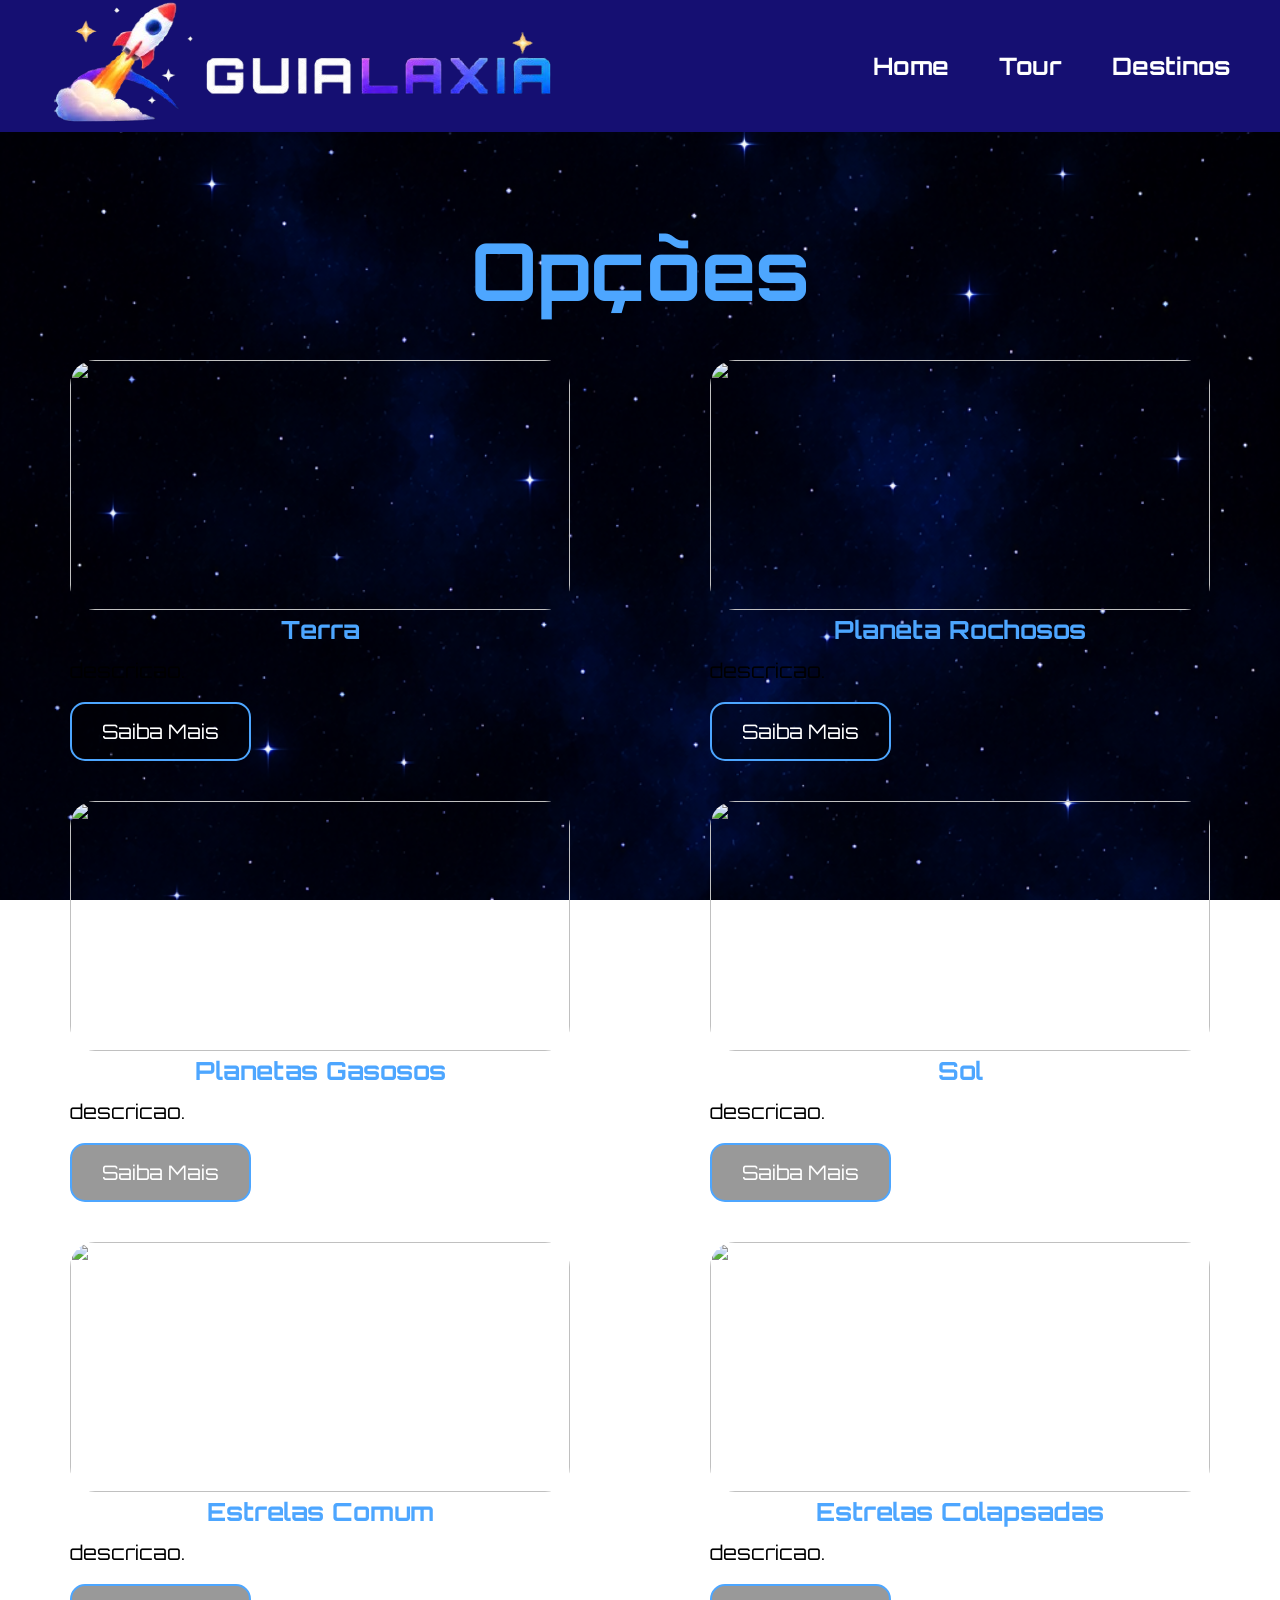
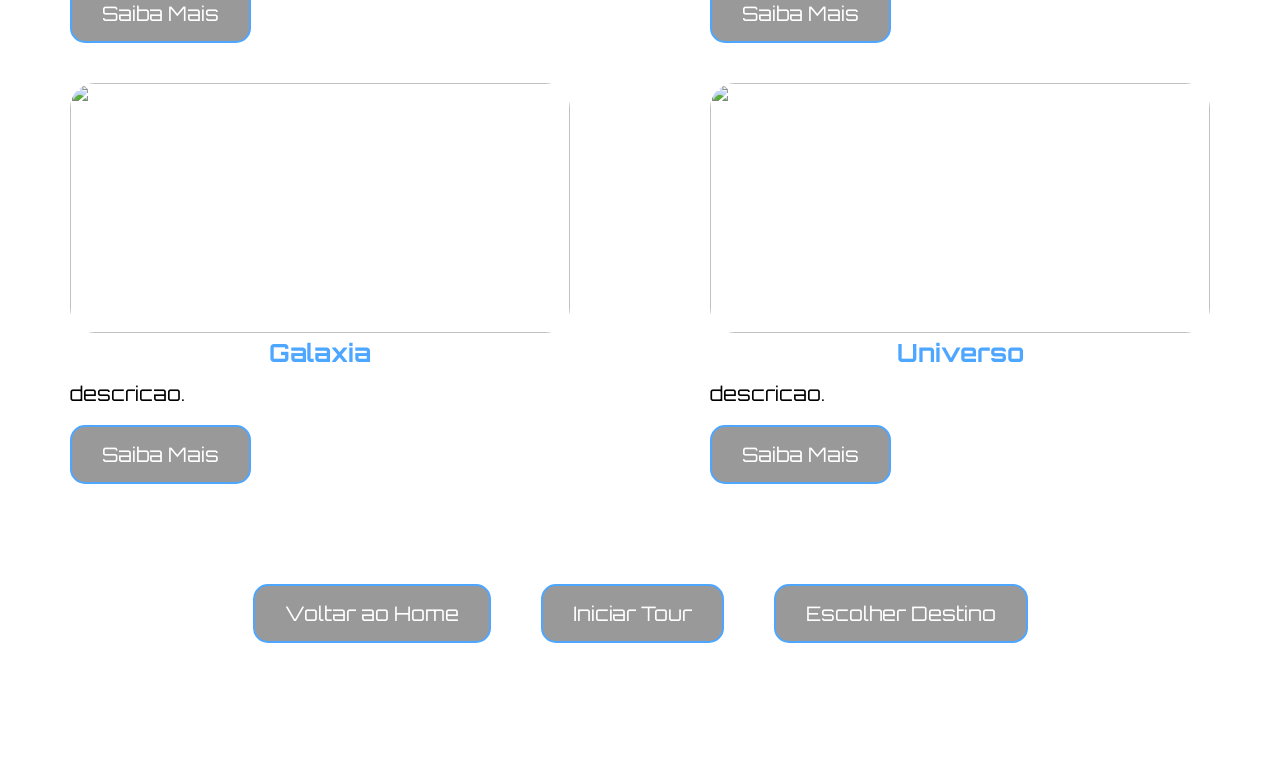
==== destinos.html @ b0b8a468 "commit guilherme" ====
<!DOCTYPE html>
<html lang="en">
    <head>
    <meta charset="UTF-8">
    <meta name="viewport" content="width=device-width, initial-scale=1.0">
        <link rel="shortcut icon" href="Guialaxia/ícone.png" type="Guialaxia/ícone.png">
        <link rel="stylesheet" href="site2.css"><link rel="stylesheet" href="destino.css">
    <title>Opções</title>
    </head>
<body>
    <div class="fundo">
        <div class="camada"></div>
        <div class="camada"></div>
    </div>
    <header>
        <div id="menu">
            <div class="logo">
                <img src="imagens/logo.png" alt="logo">
            </div>
            <nav>
                <a href="index.html">Home</a>
                <a href="terra.html">Tour</a>
                <a href="destinos.html">Destinos</a>
            </nav>
        </div>
      
    </header>
    <main>
        <h1 class="titulo">Opções</h1>
    
        <section class="modalidades">
            <div class="cards">
                <img src="https://static.todamateria.com.br/upload/pl/an/planetaterra-cke.jpg" alt="">
                 <div class="texto">
                    <h2>Terra</h2>
                    <p>descricao.</p>
                    <a href="terra.html">Saiba Mais</a>
                </div>
        </div> 

            <div class="cards">
                <img src="https://i.pinimg.com/736x/63/f7/3c/63f73cb4a29f17181fcb886603ca78b7.jpg" alt="">
                <div class="texto">
                    <h2>Planeta Rochosos</h2>
                    <p>descricao.</p>
                    <a href="PlanetaR.html">Saiba Mais</a>
                </div>
    
            </div>
    
            <div class="cards">
                <img src="https://s2.static.brasilescola.uol.com.br/be/2021/04/planeta-urano.jpg" alt="">
                <div class="texto">
                    <h2>Planetas Gasosos</h2>
                    <p>descricao.</p>
                    <a href="planetaG.html">Saiba Mais</a>
                </div>
    
            </div>
    
            <div class="cards">
                <img src="https://st.depositphotos.com/1005844/1342/i/450/depositphotos_13427695-stock-photo-sun-in-space.jpg" alt="">
                <div class="texto">
                    <h2>Sol</h2>
                    <p>descricao.</p>
                    <a href="sol.html">Saiba Mais</a>
                </div>
    
            </div>
    
            <div class="cards">
                <img src="https://tm.ibxk.com.br/2024/02/06/06154633585229.jpg" alt="">
                <div class="texto">
                    <h2>Estrelas Comum</h2>
                    <p>descricao.</p>
                    <a href="estrelas.html">Saiba Mais</a>
                </div>
    
            </div>
    
            <div class="cards">
                <img src="https://www.espacotempo.com.br/wp-content/uploads/2024/05/estrela-de-neutrons.jpg" alt="">
                <div class="texto">
                    <h2>Estrelas Colapsadas</h2>
                    <p>descricao.</p>
                    <a href="EstrelaC.html">Saiba Mais</a>
                </div>
    
            </div>
    
            <div class="cards">
                <img src="https://ichef.bbci.co.uk/ace/standard/976/cpsprodpb/092F/production/_123315320_gettyimages-85757595.jpg "alt="">
                <div class="texto">
                    <h2>Galaxia</h2>
                    <p>descricao.</p>
                    <a href="Galaxia.html">Saiba Mais</a>
                </div>
    
            </div>
    
          <div class="cards">
        <img src="https://www2.ifsc.usp.br/portal-ifsc/site-antigo/images/stories/UNIVERSO-350.jpg" alt="">
             <div class="texto">
             <h2>Universo</h2>
                <p>descricao.</p>
                <a href="Universo.html">Saiba Mais</a>
            </div>
        </div>

</section>
    <section class="navegacao">

    <a href="index.html">Voltar ao Home</a>

    <a href="terra.html">Iniciar Tour</a>

    <a href="destinos.html">Escolher Destino</a>

    </section>

<footer>
    <p>© 2026 Guialaxia - Todos os direitos reservados.</p>
</footer>

</main>
</body>
</html>
---- destino.css ----
@import url('https://fonts.googleapis.com/css2?family=Orbitron:wght@400..900&display=swap');

*{
    margin: 0px;
    padding: 0px;
    box-sizing: border-box;
}

.texto p{
    font-family: 'Orbitron';
    font-size: 20px; 
    color: black;
    line-height: 1.6; 
}
.texto a{
    display: inline-block;
    text-decoration: none;
    color: white;
    font-family: 'Orbitron';
    font-size: 20px;
    padding: 15px 30px;
    border: 2px solid #4da6ff;
    border-radius: 15px;
    background-color: rgba(0,0,0,0.4);
    transition: 0.3s;
    margin-top: 15px;
}

.texto a:hover{
    transform: translateY(-5px);
    background-color: #4da6ff;

    box-shadow:
        0 0 15px #4da6ff,
        0 0 30px #4da6ff;
}

.modalidades img{
    
    width: 500px;
    height: 250px;
    object-fit: cover;

    border-radius: 25px;
}

.modalidades{

    display: grid;
    grid-template-columns: repeat(2, 1fr);
    gap: 40px;
    justify-items: center;
}

.cards{
    width: 100%;
    max-width: 500px;
}

.fundo{
    position: fixed;
    top: 0;
    left: 0;
    width: 200%;
    height: 100vh;
    display: flex;
    z-index: -1;
    animation: fundo 30s linear infinite;
}

.titulo{
    font-size: 80px;
}

.camada{
    width: 100%;
    height: 100%;
    background-image: url(imagens/fundo.png);
    background-size: cover;
    background-repeat: no-repeat;
}

@keyframes fundo{
    from{
        transform: translateX(0);
    }

    to{
        transform: translateX(-50%);
    }
}

#menu{
    display: flex;
    justify-content: space-between;
    align-items: center;
    padding: 0 50px;
    background-color: #150f72;
    position: fixed;
    top: 0;
    width: 100%;
}

nav{
    display: flex;
    gap: 50px;
}

nav a{
    text-decoration: none;
    color: white;
    font-weight: bold;
    font-family: 'Orbitron';
    font-size: 24px;
}

nav a:hover{
    color: red;
}

h1{
    padding: 40px;
    padding-top: 200px;
    text-align: center;
    color: #4da6ff;
    font-weight: bold;
    font-family: 'Orbitron';
    font-size: 40px;
}

main{
    max-width: 1700px;
    margin: auto;
    padding: 20px;
}

.introducao{
    color: white;
    text-align: justify;
    font-size: 18px;
    font-family: 'Orbitron';
}

.conteudo{
    color: white;
    display: grid;
    grid-template-columns: 1fr 1fr 1fr;
    gap: 50px;
    align-items: center;
    justify-content: center;
    font-size: 18px;
    margin-top: 40px;
}

.esquerda{
    font-size: 20px;
    text-align: justify;
    min-height: 500px;
}

li{
    margin-left: 20px;
}

.centro{
    display: flex;
    justify-content: center;
    align-items: center;
    min-height: 500px;
}

.terra{
    width: 300px;
    height: 300px;
    border-radius: 50%;

    background-image: url(imagens/terra.png);
    background-size: cover;
    background-repeat: repeat-x;

    animation: terra-girando 8s linear infinite;

    box-shadow:
        0 0 20px #4da6ff,
        0 0 50px #4da6ff;
}

.negro{
    width: 300px;
    height: 300px;
    border-radius: 50%;

    background-image: url(imagens/BuracoNegro.png);
    background-size: cover;
    background-repeat: repeat-x;

    animation: terra-girando 8s linear infinite;

    box-shadow:
        0 0 20px #ff9900,
        0 0 50px #ff6600;
}

@keyframes terra-girando{
    from{
        background-position: 0 0;
    }

    to{
        background-position: -539.6px 0;
    }
}

.direita{
    font-size: 20px;
    text-align: justify;
    min-height: 500px;
}

@media (max-width: 1200px){

    .conteudo{
        grid-template-columns: 1fr;
        gap: 40px;
    }

    .esquerda,
    .centro,
    .direita{
        width: 100%;
    }
}

.conclusao{
    color: white;
    text-align: center;
    font-size: 18px;
    font-family: 'Orbitron';
}

.navegacao{
    display: flex;
    justify-content: center;
    gap: 50px;
    flex-wrap: wrap;
    margin: 100px 0 50px 0;
}

.navegacao a{
    text-decoration: none;
    color: white;
    font-family: 'Orbitron';
    font-size: 20px;
    padding: 15px 30px;
    border: 2px solid #4da6ff;
    border-radius: 15px;
    background-color: rgba(0,0,0,0.4);
    transition: 0.3s;
}

.navegacao a:hover{
    transform: translateY(-5px);

    background-color: #4da6ff;

    box-shadow:
        0 0 15px #4da6ff,
        0 0 30px #4da6ff;
}

footer{
    padding: 25px;
    text-align: center;
    color: white;
}

h2{
    color: #4da6ff;
    text-align: center;
    font-size: 25px;
    font-family: 'Orbitron';
    padding-bottom: 10px;
}
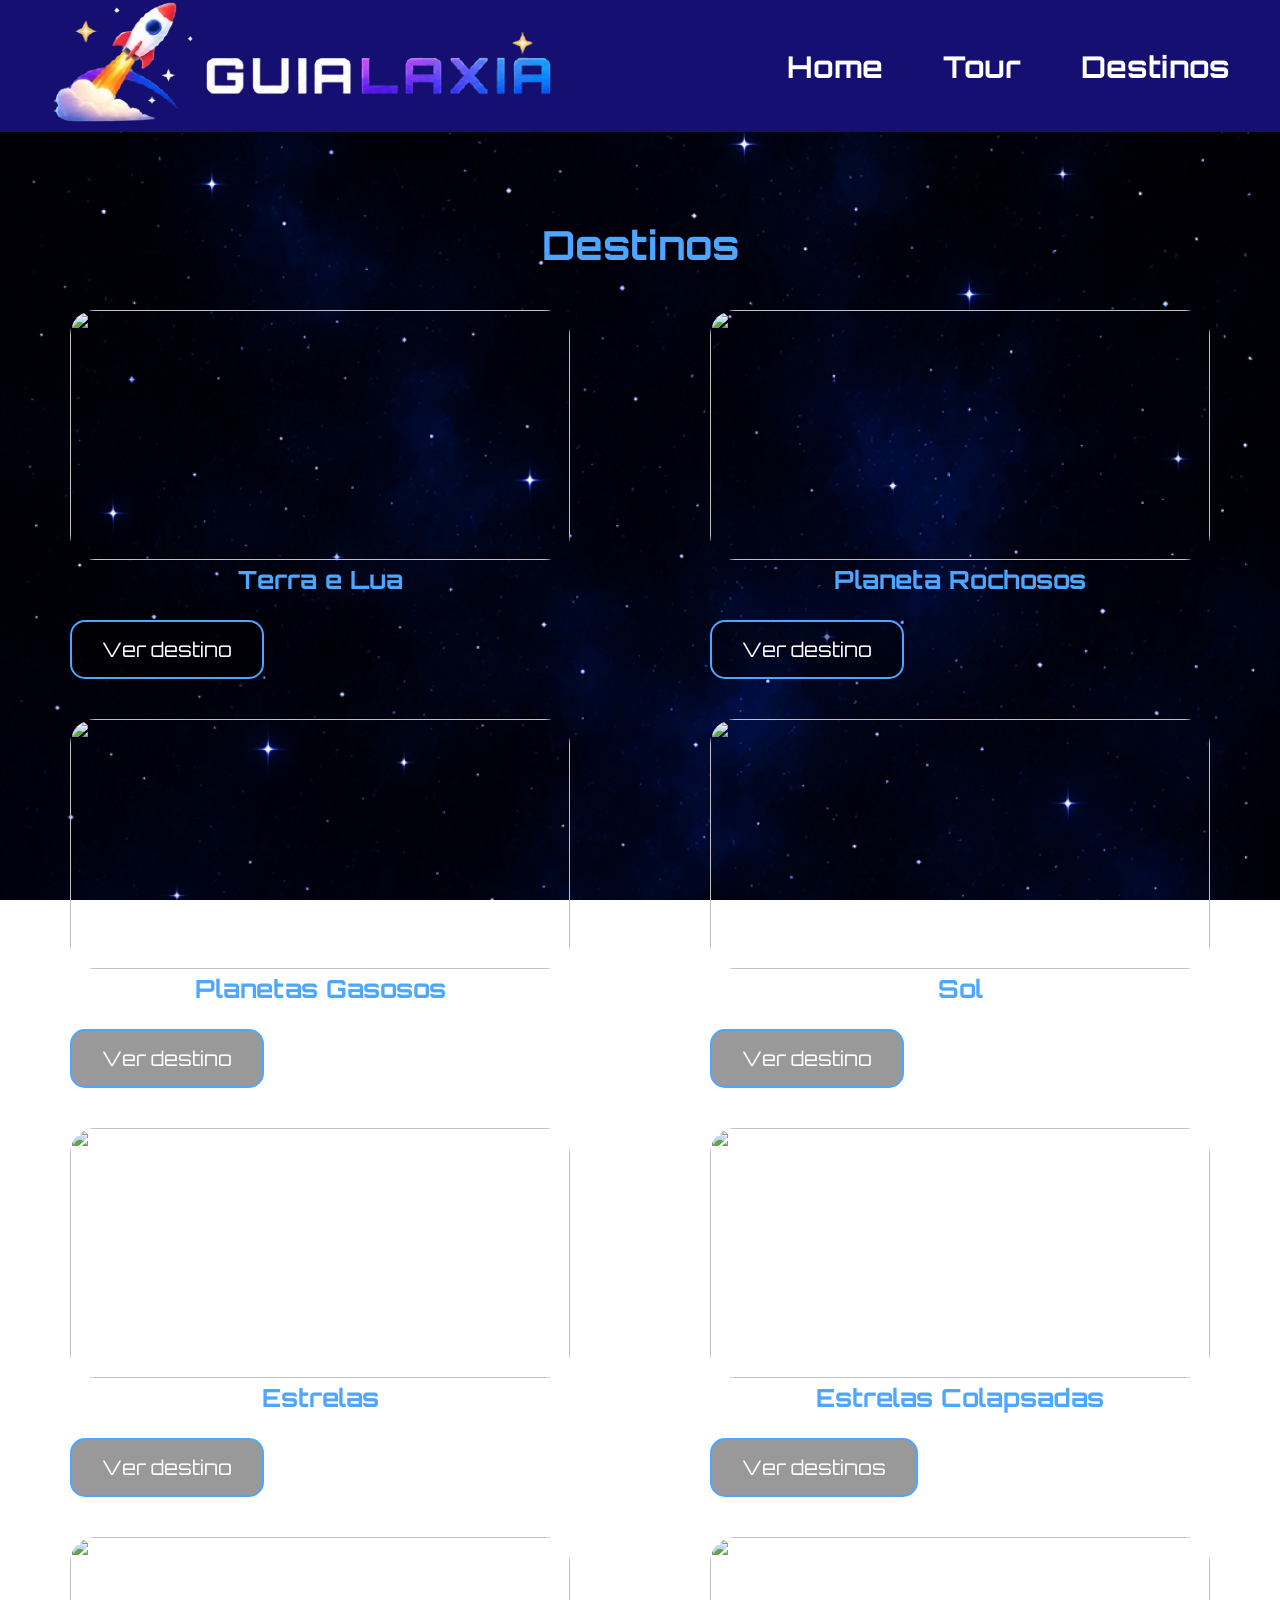
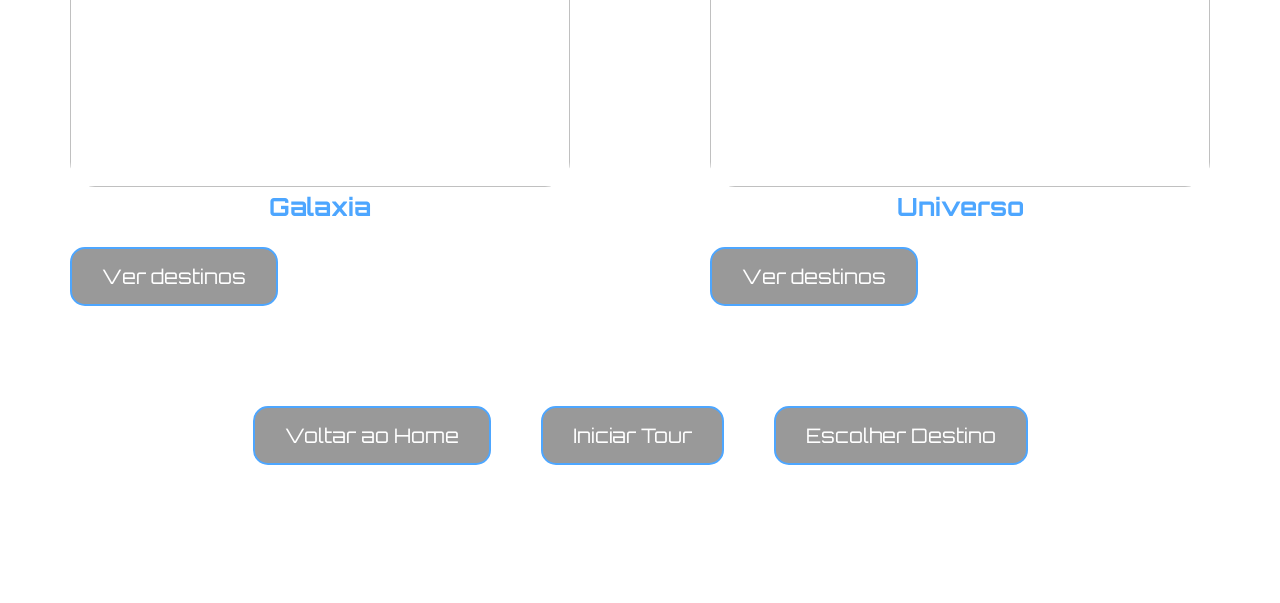
==== commit e941eda7: "Destinos arrumado e terra terminada" ====
--- a/destinos.html
+++ b/destinos.html
@@ -1,12 +1,14 @@
 <!DOCTYPE html>
 <html lang="en">
-    <head>
+
+<head>
     <meta charset="UTF-8">
     <meta name="viewport" content="width=device-width, initial-scale=1.0">
-        <link rel="shortcut icon" href="Guialaxia/ícone.png" type="Guialaxia/ícone.png">
-        <link rel="stylesheet" href="site2.css"><link rel="stylesheet" href="destino.css">
+    <link rel="shortcut icon" href="imagens/ícone.png" type="image/x-icon">
+    <link rel="stylesheet" href="destino.css">
     <title>Opções</title>
-    </head>
+</head>
+
 <body>
     <div class="fundo">
         <div class="camada"></div>
@@ -23,105 +25,99 @@
                 <a href="destinos.html">Destinos</a>
             </nav>
         </div>
-      
+
     </header>
     <main>
-        <h1 class="titulo">Opções</h1>
-    
+        <h1 class="titulo">Destinos</h1>
+
         <section class="modalidades">
             <div class="cards">
                 <img src="https://static.todamateria.com.br/upload/pl/an/planetaterra-cke.jpg" alt="">
-                 <div class="texto">
-                    <h2>Terra</h2>
-                    <p>descricao.</p>
-                    <a href="terra.html">Saiba Mais</a>
+                <div class="texto">
+                    <h2>Terra e Lua</h2>
+                    <a href="terra_e_lua.html">Ver destino</a>
                 </div>
-        </div> 
+            </div>
 
             <div class="cards">
                 <img src="https://i.pinimg.com/736x/63/f7/3c/63f73cb4a29f17181fcb886603ca78b7.jpg" alt="">
                 <div class="texto">
                     <h2>Planeta Rochosos</h2>
-                    <p>descricao.</p>
-                    <a href="PlanetaR.html">Saiba Mais</a>
+                    <a href="PlanetasR.html">Ver destino</a>
                 </div>
-    
+
             </div>
-    
+
             <div class="cards">
                 <img src="https://s2.static.brasilescola.uol.com.br/be/2021/04/planeta-urano.jpg" alt="">
                 <div class="texto">
                     <h2>Planetas Gasosos</h2>
-                    <p>descricao.</p>
-                    <a href="planetaG.html">Saiba Mais</a>
+                    <a href="planetasG.html">Ver destino</a>
                 </div>
-    
+
             </div>
-    
+
             <div class="cards">
-                <img src="https://st.depositphotos.com/1005844/1342/i/450/depositphotos_13427695-stock-photo-sun-in-space.jpg" alt="">
+                <img src="https://st.depositphotos.com/1005844/1342/i/450/depositphotos_13427695-stock-photo-sun-in-space.jpg"
+                    alt="">
                 <div class="texto">
                     <h2>Sol</h2>
-                    <p>descricao.</p>
-                    <a href="sol.html">Saiba Mais</a>
+                    <a href="sol.html">Ver destino</a>
                 </div>
-    
+
             </div>
-    
+
             <div class="cards">
                 <img src="https://tm.ibxk.com.br/2024/02/06/06154633585229.jpg" alt="">
                 <div class="texto">
-                    <h2>Estrelas Comum</h2>
-                    <p>descricao.</p>
-                    <a href="estrelas.html">Saiba Mais</a>
+                    <h2>Estrelas</h2>
+                    <a href="estrelas.html">Ver destino</a>
                 </div>
-    
+
             </div>
-    
+
             <div class="cards">
                 <img src="https://www.espacotempo.com.br/wp-content/uploads/2024/05/estrela-de-neutrons.jpg" alt="">
                 <div class="texto">
                     <h2>Estrelas Colapsadas</h2>
-                    <p>descricao.</p>
-                    <a href="EstrelaC.html">Saiba Mais</a>
+                    <a href="EstrelaC.html">Ver destinos</a>
                 </div>
-    
+
             </div>
-    
+
             <div class="cards">
-                <img src="https://ichef.bbci.co.uk/ace/standard/976/cpsprodpb/092F/production/_123315320_gettyimages-85757595.jpg "alt="">
+                <img src="https://ichef.bbci.co.uk/ace/standard/976/cpsprodpb/092F/production/_123315320_gettyimages-85757595.jpg "
+                    alt="">
                 <div class="texto">
                     <h2>Galaxia</h2>
-                    <p>descricao.</p>
-                    <a href="Galaxia.html">Saiba Mais</a>
+                    <a href="Galaxia.html">Ver destinos</a>
                 </div>
-    
+
             </div>
-    
-          <div class="cards">
-        <img src="https://www2.ifsc.usp.br/portal-ifsc/site-antigo/images/stories/UNIVERSO-350.jpg" alt="">
-             <div class="texto">
-             <h2>Universo</h2>
-                <p>descricao.</p>
-                <a href="Universo.html">Saiba Mais</a>
+
+            <div class="cards">
+                <img src="https://www2.ifsc.usp.br/portal-ifsc/site-antigo/images/stories/UNIVERSO-350.jpg" alt="">
+                <div class="texto">
+                    <h2>Universo</h2>
+                    <a href="Universo.html">Ver destinos</a>
+                </div>
             </div>
-        </div>
 
-</section>
-    <section class="navegacao">
+        </section>
+        <section class="navegacao">
 
-    <a href="index.html">Voltar ao Home</a>
+            <a href="index.html">Voltar ao Home</a>
 
-    <a href="terra.html">Iniciar Tour</a>
+            <a href="terra_e_lua.html">Iniciar Tour</a>
 
-    <a href="destinos.html">Escolher Destino</a>
+            <a href="destinos.html">Escolher Destino</a>
 
-    </section>
+        </section>
 
-<footer>
-    <p>© 2026 Guialaxia - Todos os direitos reservados.</p>
-</footer>
+        <footer>
+            <p>© 2026 Guialaxia - Todos os direitos reservados.</p>
+        </footer>
 
-</main>
+    </main>
 </body>
 </html>
--- a/destino.css
+++ b/destino.css
@@ -66,10 +66,6 @@
     display: flex;
     z-index: -1;
     animation: fundo 30s linear infinite;
-}
-
-.titulo{
-    font-size: 80px;
 }
 
 .camada{
@@ -103,7 +99,7 @@
 
 nav{
     display: flex;
-    gap: 50px;
+    gap: 60px;
 }
 
 nav a{
@@ -111,7 +107,7 @@
     color: white;
     font-weight: bold;
     font-family: 'Orbitron';
-    font-size: 24px;
+    font-size: 30px;
 }
 
 nav a:hover{
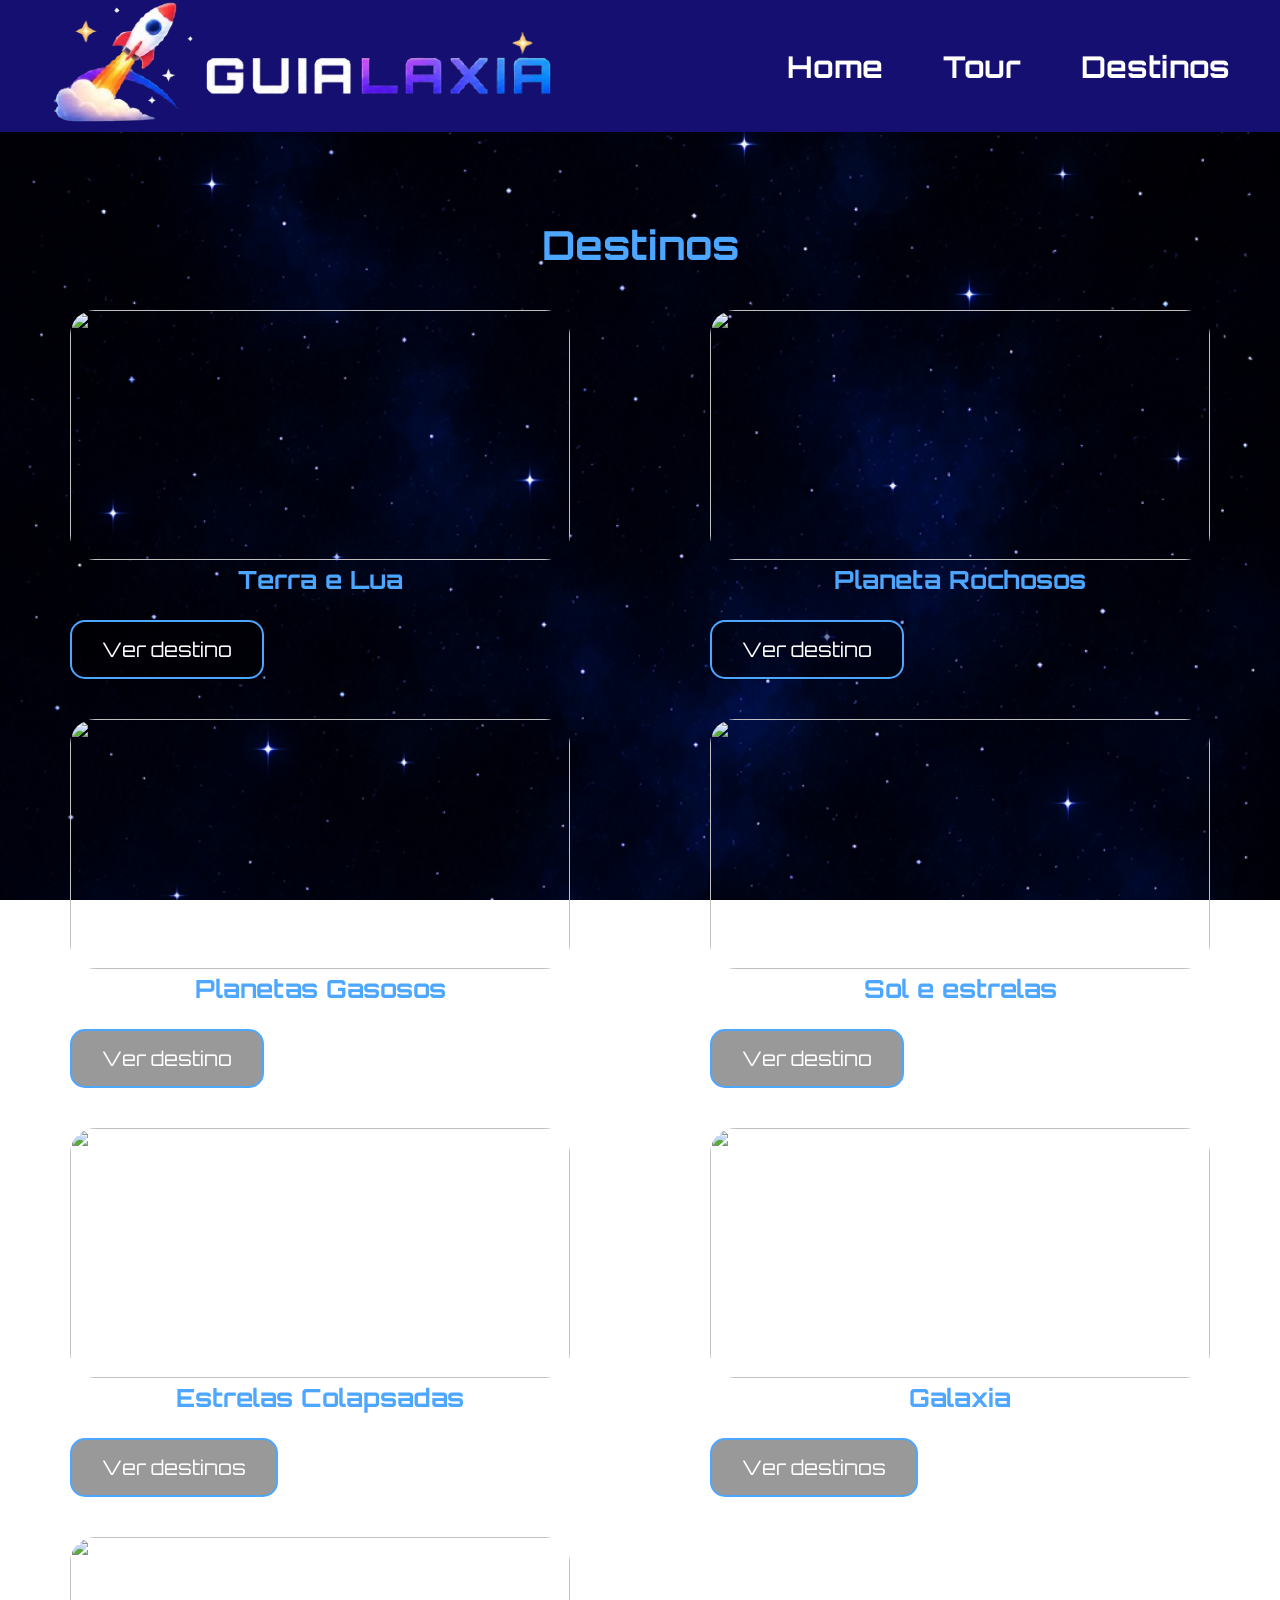
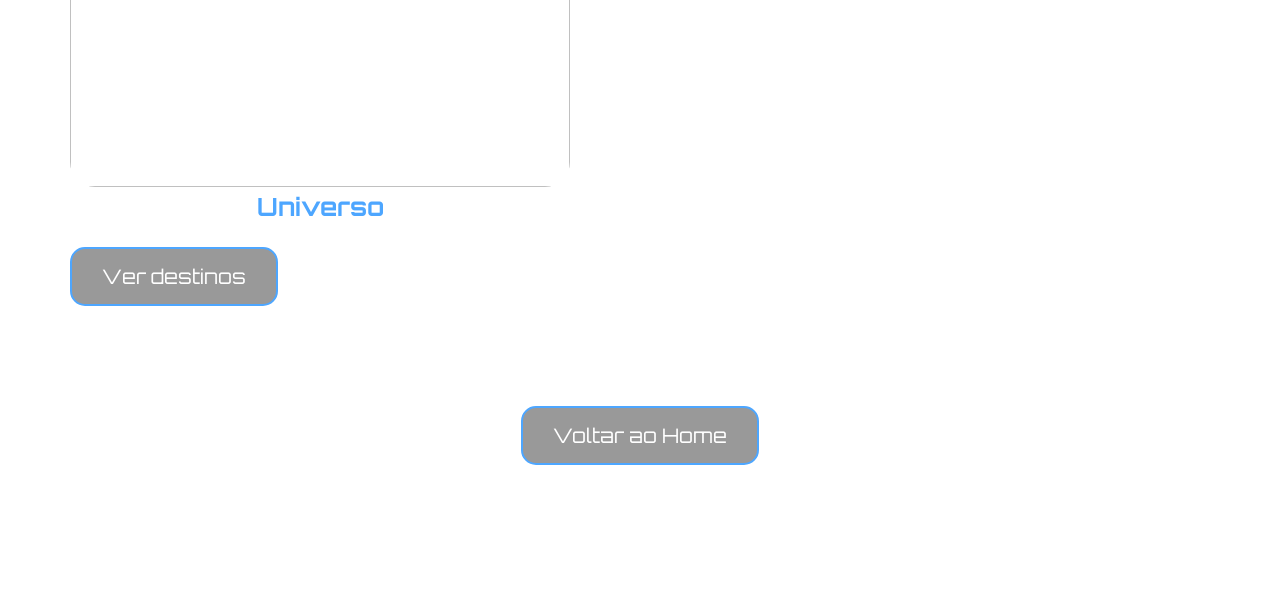
==== commit 8933e546: "Acabamos finalmente" ====
--- a/destinos.html
+++ b/destinos.html
@@ -6,7 +6,7 @@
     <meta name="viewport" content="width=device-width, initial-scale=1.0">
     <link rel="shortcut icon" href="imagens/ícone.png" type="image/x-icon">
     <link rel="stylesheet" href="destino.css">
-    <title>Opções</title>
+    <title>Destinos</title>
 </head>
 
 <body>
@@ -43,7 +43,7 @@
                 <img src="https://i.pinimg.com/736x/63/f7/3c/63f73cb4a29f17181fcb886603ca78b7.jpg" alt="">
                 <div class="texto">
                     <h2>Planeta Rochosos</h2>
-                    <a href="PlanetasR.html">Ver destino</a>
+                    <a href="planetasR.html">Ver destino</a>
                 </div>
 
             </div>
@@ -61,18 +61,11 @@
                 <img src="https://st.depositphotos.com/1005844/1342/i/450/depositphotos_13427695-stock-photo-sun-in-space.jpg"
                     alt="">
                 <div class="texto">
-                    <h2>Sol</h2>
+                    <h2>Sol e estrelas</h2>
                     <a href="sol.html">Ver destino</a>
                 </div>
 
             </div>
-
-            <div class="cards">
-                <img src="https://tm.ibxk.com.br/2024/02/06/06154633585229.jpg" alt="">
-                <div class="texto">
-                    <h2>Estrelas</h2>
-                    <a href="estrelas.html">Ver destino</a>
-                </div>
 
             </div>
 
@@ -80,7 +73,7 @@
                 <img src="https://www.espacotempo.com.br/wp-content/uploads/2024/05/estrela-de-neutrons.jpg" alt="">
                 <div class="texto">
                     <h2>Estrelas Colapsadas</h2>
-                    <a href="EstrelaC.html">Ver destinos</a>
+                    <a href="estrelasC.html">Ver destinos</a>
                 </div>
 
             </div>
@@ -90,7 +83,7 @@
                     alt="">
                 <div class="texto">
                     <h2>Galaxia</h2>
-                    <a href="Galaxia.html">Ver destinos</a>
+                    <a href="galaxia.html">Ver destinos</a>
                 </div>
 
             </div>
@@ -99,7 +92,7 @@
                 <img src="https://www2.ifsc.usp.br/portal-ifsc/site-antigo/images/stories/UNIVERSO-350.jpg" alt="">
                 <div class="texto">
                     <h2>Universo</h2>
-                    <a href="Universo.html">Ver destinos</a>
+                    <a href="universo.html">Ver destinos</a>
                 </div>
             </div>
 
@@ -107,10 +100,6 @@
         <section class="navegacao">
 
             <a href="index.html">Voltar ao Home</a>
-
-            <a href="terra_e_lua.html">Iniciar Tour</a>
-
-            <a href="destinos.html">Escolher Destino</a>
 
         </section>
 
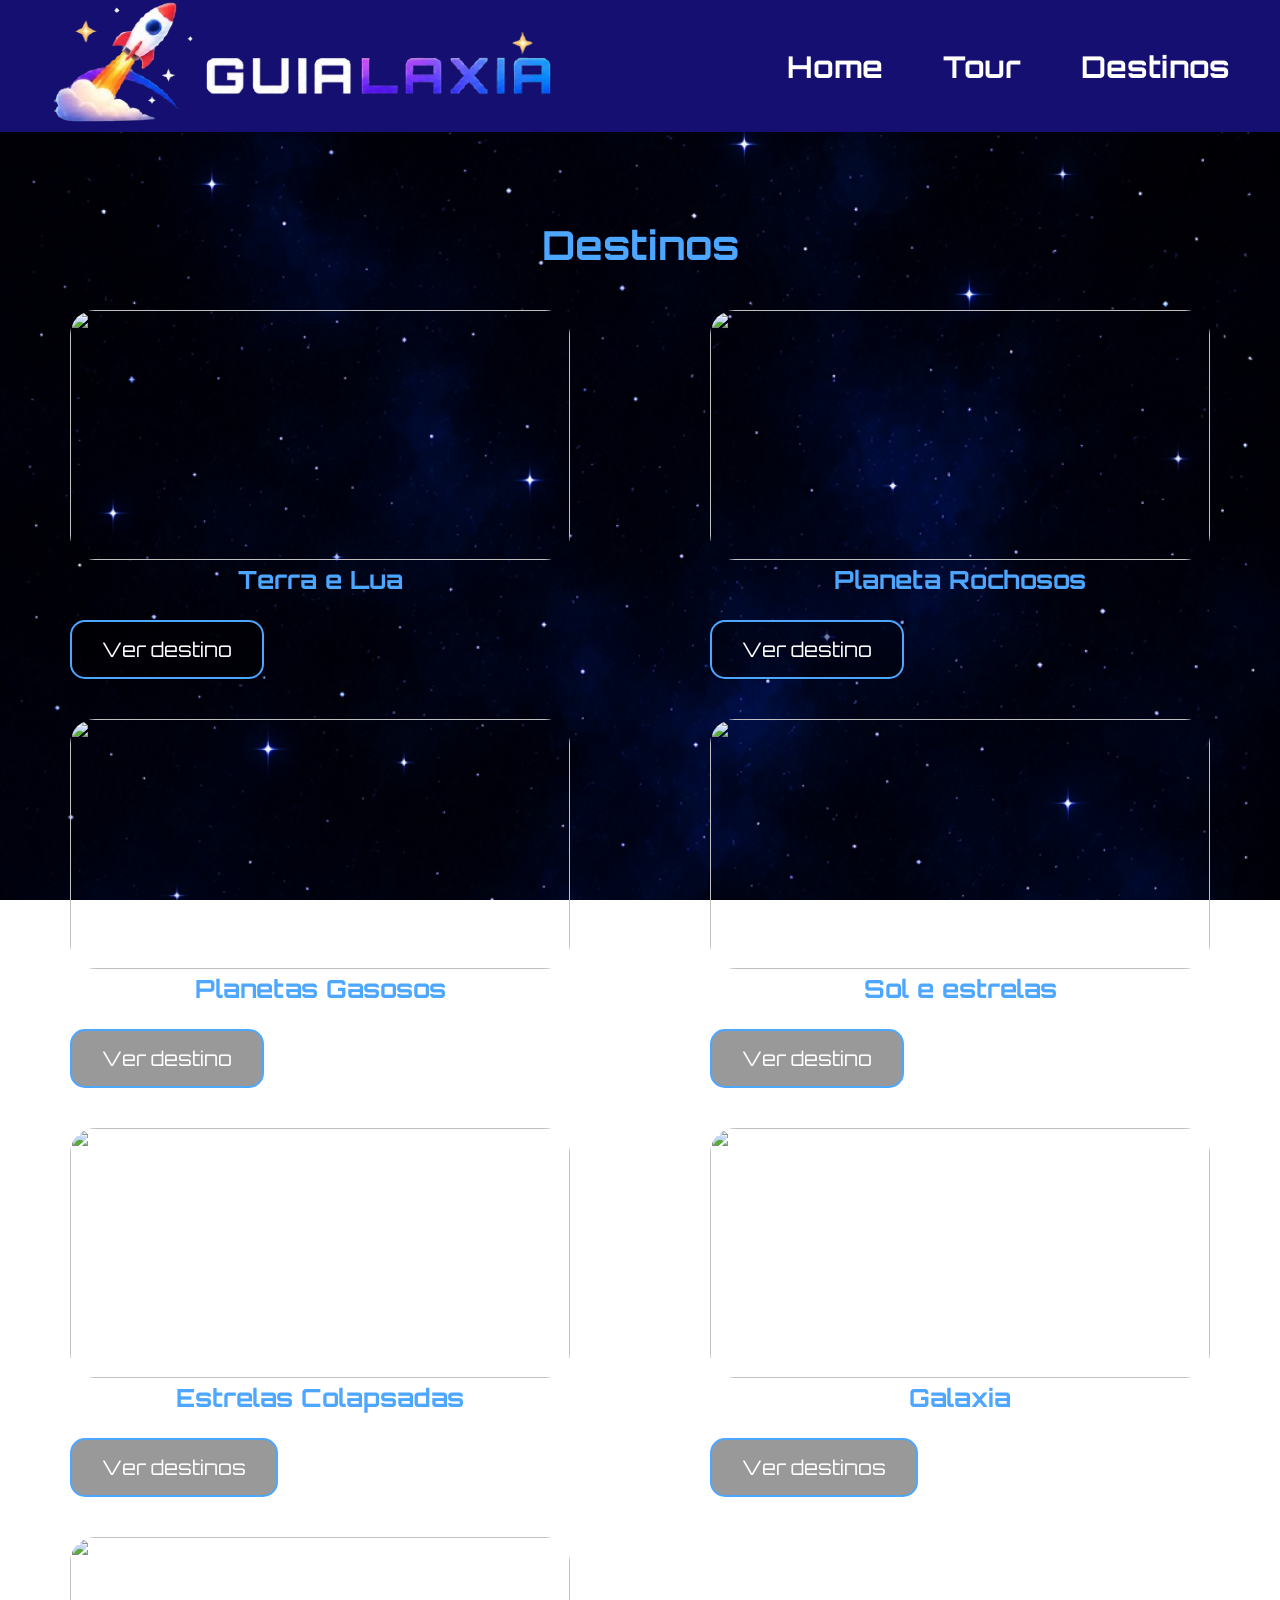
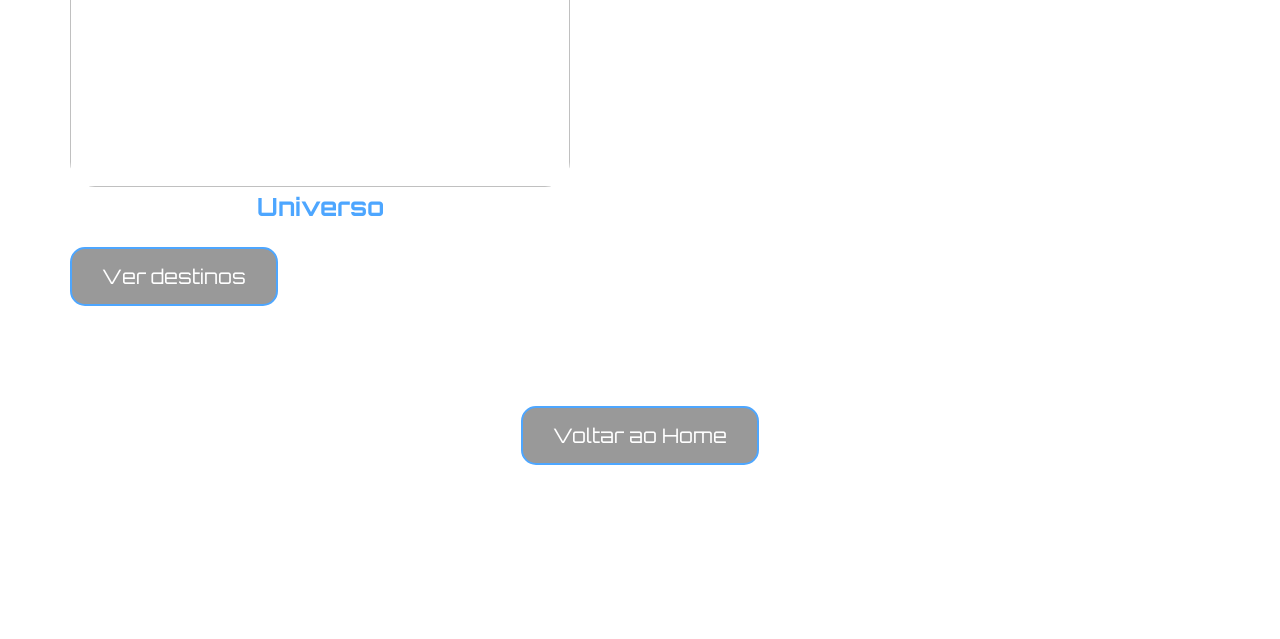
==== commit 0d8de73f: "Esse é o ultimo dos ultimos definitivo" ====
--- a/destinos.html
+++ b/destinos.html
@@ -35,7 +35,7 @@
                 <img src="https://static.todamateria.com.br/upload/pl/an/planetaterra-cke.jpg" alt="">
                 <div class="texto">
                     <h2>Terra e Lua</h2>
-                    <a href="terra_e_lua.html">Ver destino</a>
+                    <a href="terra.html">Ver destino</a>
                 </div>
             </div>
 
@@ -104,9 +104,9 @@
         </section>
 
         <footer>
-            <p>© 2026 Guialaxia - Todos os direitos reservados.</p>
+            <p>© 2026 Guialaxia - Todos os direitos reservados.</p><br>
+            <p>As representações visuais deste site são ilustrativas e podem não refletir com precisão as escalas, cores e distâncias reais dos corpos celestes.</p>
         </footer>
-
     </main>
 </body>
 </html>
